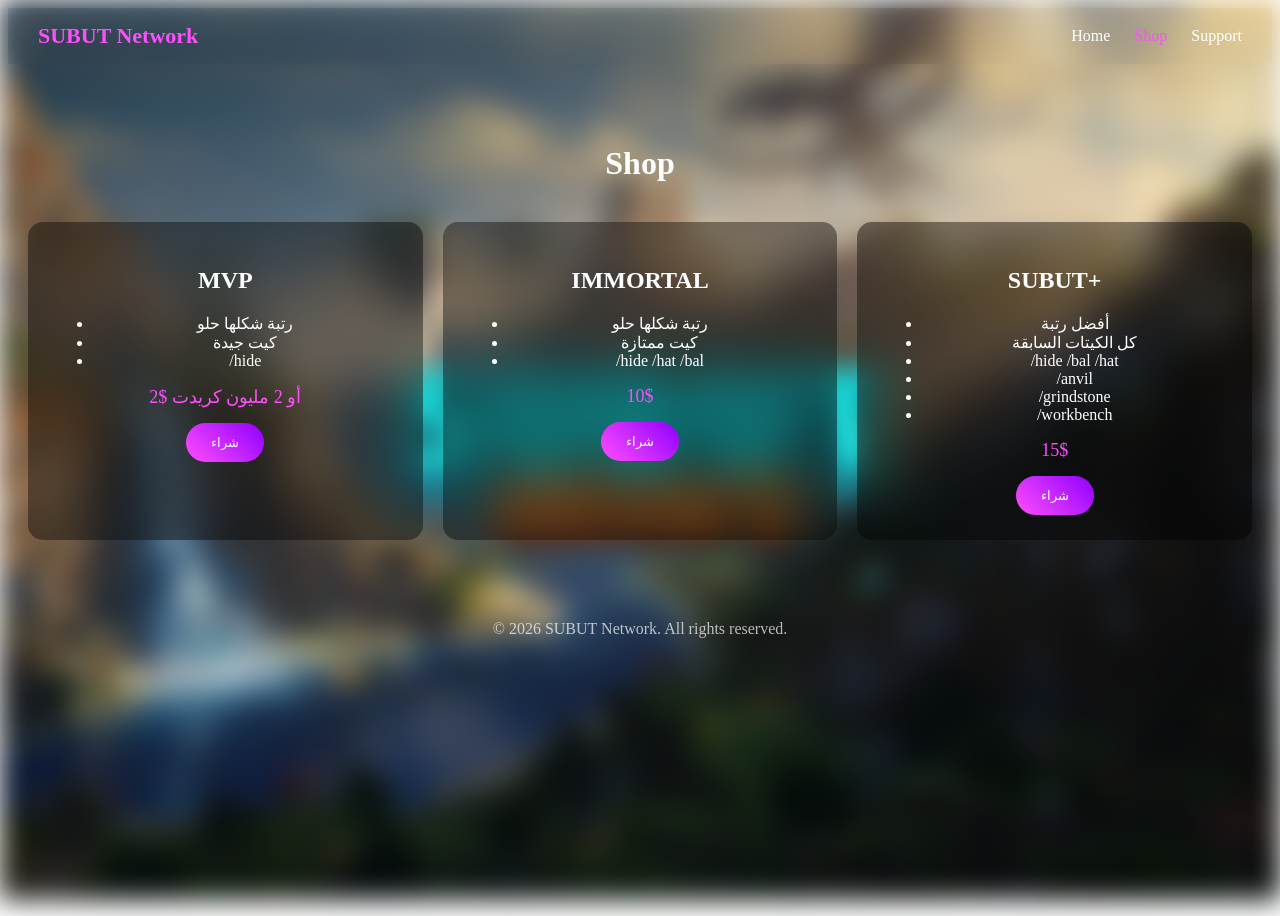
==== shop.html @ 728178e8 "Add files via upload" ====
<!DOCTYPE html>
<html lang="ar">
<head>
  <meta charset="UTF-8">
  <meta name="viewport" content="width=device-width, initial-scale=1.0">
  <title>Shop | SUBUT Network</title>
  <link rel="stylesheet" href="style.css">
</head>
<body>

<div class="background"></div>

<header class="navbar">
  <div class="logo">SUBUT Network</div>
  <nav>
    <a href="index.html">Home</a>
    <a href="shop.html" class="active">Shop</a>
    <a href="support.html">Support</a>
  </nav>
</header>

<main class="container">
  <h1>Shop</h1>
<div class="shop-grid">

    <div class="shop-card">
      <h2>MVP</h2>
      <ul>
        <li>رتبة شكلها حلو</li>
        <li>كيت جيدة</li>
        <li>/hide</li>
      </ul>
      <p class="price">2$ أو 2 مليون كريدت</p>
      <button onclick="buy()">شراء</button>
    </div>

    <div class="shop-card">
      <h2>IMMORTAL</h2>
      <ul>
        <li>رتبة شكلها حلو</li>
        <li>كيت ممتازة</li>
        <li>/hide /hat /bal</li>
      </ul>
      <p class="price">10$</p>
      <button onclick="buy()">شراء</button>
    </div>

    <div class="shop-card">
<h2>SUBUT+</h2>
      <ul>
        <li>أفضل رتبة</li>
        <li>كل الكيتات السابقة</li>
        <li>/hide /bal /hat</li>
        <li>/anvil</li>
        <li>/grindstone</li>
        <li>/workbench</li>
      </ul>
      <p class="price">15$</p>
      <button onclick="buy()">شراء</button>
    </div>

  </div>
</main>

<footer>
  © 2026 SUBUT Network. All rights reserved.
</footer>

<script src="script.js"></script>
</body>
</html>
---- style.css ----
{
  margin:0;
  padding:0;
  box-sizing:border-box;
  font-family:Segoe UI, Tahoma;
}

body{
  color:white;
  min-height:100vh;
}

.background{
  position:fixed;
  inset:0;
  background:url("image.png") center/cover no-repeat;
  filter:blur(14px);
  z-index:-1;
}

.navbar{
  display:flex;
  justify-content:space-between;
  align-items:center;
  padding:15px 30px;
backdrop-filter:blur(15px);
}

.logo{
  font-size:22px;
  font-weight:bold;
  color:#ff4dff;
}

nav a{
  margin-left:20px;
  color:white;
  text-decoration:none;
  transition:0.3s;
}

nav a:hover,
nav a.active{
  color:#ff4dff;
}

.container{
  text-align:center;
  padding:60px 20px;
}

.subtitle{
  margin-top:10px;
  opacity:0.9;
}

.cards,
.shop-grid{
  display:grid;
  grid-template-columns:repeat(auto-fit,minmax(220px,1fr));
  gap:20px;
  margin-top:40px;
}

.card,
.shop-card{
  background:rgba(0,0,0,0.4);
  padding:25px;
  border-radius:15px;
  backdrop-filter:blur(20px);
  transition:0.3s;
}

.card:hover,
.shop-card:hover{
  transform:scale(1.05);
}

.big{
  font-size:22px;
  color:#ff4dff;
}

.online{
  color:#00ff88;
}

.price{
  margin:15px 0;
  font-size:18px;
  color:#ff4dff;
}

button{
  border:none;
  padding:12px 25px;
  border-radius:30px;
  background:linear-gradient(45deg,#ff4dff,#8f00ff);
  color:white;
  cursor:pointer;
  transition:0.3s;
}

button:hover{
  transform:scale(1.1);
}

footer{
  text-align:center;
  padding:20px;
  opacity:0.7;
}
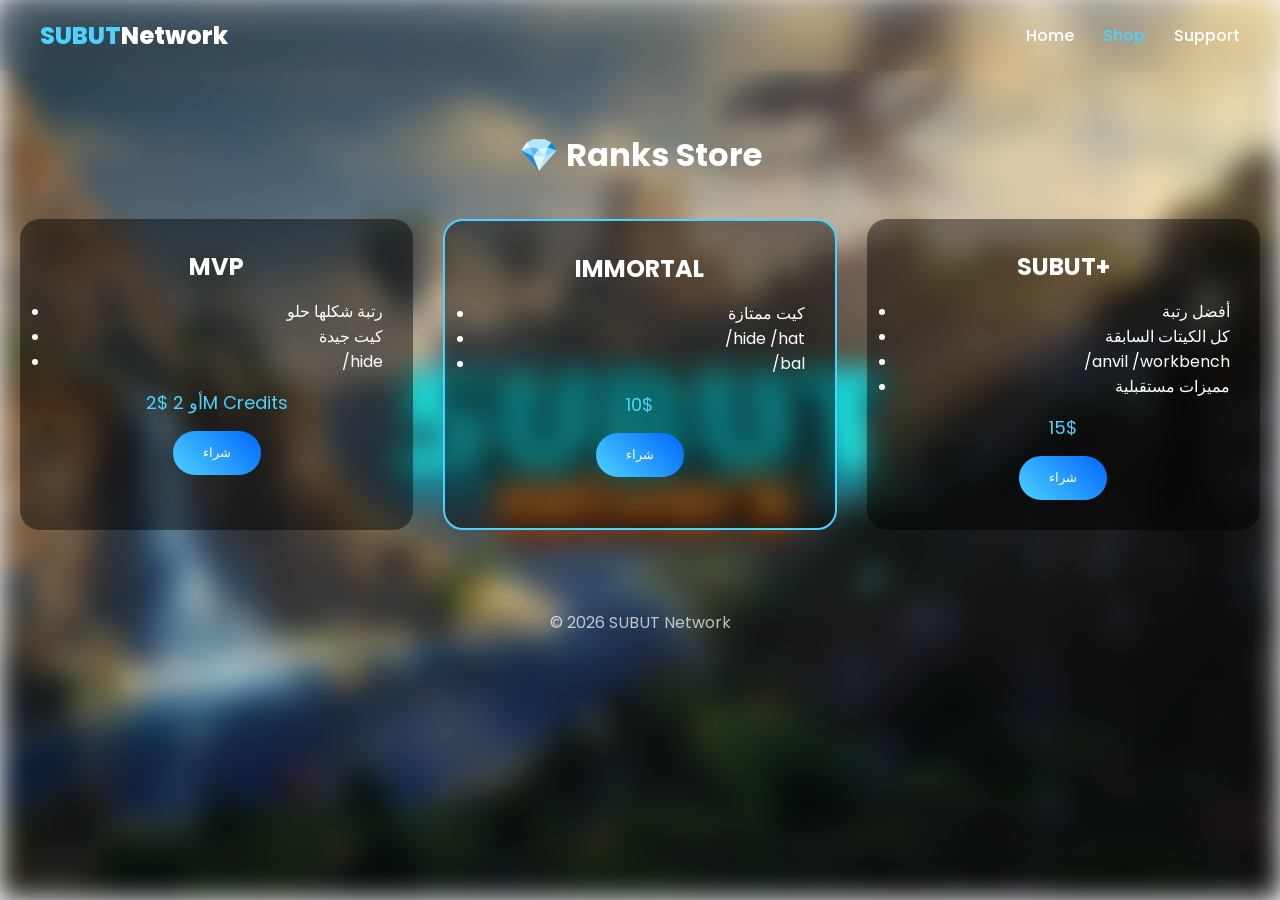
==== commit f9033632: "Add files via upload" ====
--- a/shop.html
+++ b/shop.html
@@ -1,59 +1,59 @@
 <!DOCTYPE html>
 <html lang="ar">
 <head>
-  <meta charset="UTF-8">
-  <meta name="viewport" content="width=device-width, initial-scale=1.0">
-  <title>Shop | SUBUT Network</title>
-  <link rel="stylesheet" href="style.css">
+<meta charset="UTF-8">
+<meta name="viewport" content="width=device-width, initial-scale=1.0">
+<title>Ranks | SUBUT</title>
+
+<link href="https://fonts.googleapis.com/css2?family=Poppins:wght@400;600;800&display=swap" rel="stylesheet">
+<link rel="stylesheet" href="style.css">
 </head>
 <body>
 
 <div class="background"></div>
 
 <header class="navbar">
-  <div class="logo">SUBUT Network</div>
+  <div class="logo">SUBUT<span>Network</span></div>
   <nav>
     <a href="index.html">Home</a>
-    <a href="shop.html" class="active">Shop</a>
+    <a class="active" href="shop.html">Shop</a>
     <a href="support.html">Support</a>
   </nav>
 </header>
 
 <main class="container">
-  <h1>Shop</h1>
-<div class="shop-grid">
+  <h1>💎 Ranks Store</h1>
+  <div class="rank-grid">
 
-    <div class="shop-card">
+    <div class="rank-card">
       <h2>MVP</h2>
       <ul>
         <li>رتبة شكلها حلو</li>
         <li>كيت جيدة</li>
         <li>/hide</li>
       </ul>
-      <p class="price">2$ أو 2 مليون كريدت</p>
+      <p class="price">2$ أو 2M Credits</p>
       <button onclick="buy()">شراء</button>
     </div>
 
-    <div class="shop-card">
+    <div class="rank-card highlight">
       <h2>IMMORTAL</h2>
       <ul>
-        <li>رتبة شكلها حلو</li>
         <li>كيت ممتازة</li>
-        <li>/hide /hat /bal</li>
+        <li>/hide /hat</li>
+        <li>/bal</li>
       </ul>
       <p class="price">10$</p>
       <button onclick="buy()">شراء</button>
     </div>
 
-    <div class="shop-card">
-<h2>SUBUT+</h2>
+    <div class="rank-card">
+      <h2>SUBUT+</h2>
       <ul>
         <li>أفضل رتبة</li>
         <li>كل الكيتات السابقة</li>
-        <li>/hide /bal /hat</li>
-        <li>/anvil</li>
-        <li>/grindstone</li>
-        <li>/workbench</li>
+        <li>/anvil /workbench</li>
+        <li>مميزات مستقبلية</li>
       </ul>
       <p class="price">15$</p>
       <button onclick="buy()">شراء</button>
@@ -63,7 +63,7 @@
 </main>
 
 <footer>
-  © 2026 SUBUT Network. All rights reserved.
+© 2026 SUBUT Network
 </footer>
 
 <script src="script.js"></script>
--- a/style.css
+++ b/style.css
@@ -1,112 +1,114 @@
-{
-  margin:0;
-  padding:0;
-  box-sizing:border-box;
-  font-family:Segoe UI, Tahoma;
+*{
+margin:0;
+padding:0;
+box-sizing:border-box;
+font-family:'Poppins',sans-serif;
 }
 
-body{
-  color:white;
-  min-height:100vh;
-}
+body{color:white;}
 
 .background{
-  position:fixed;
-  inset:0;
-  background:url("image.png") center/cover no-repeat;
-  filter:blur(14px);
-  z-index:-1;
+position:fixed;
+inset:0;
+background:url("image.png") center/cover no-repeat;
+filter:blur(14px);
+z-index:-1;
 }
 
 .navbar{
-  display:flex;
-  justify-content:space-between;
-  align-items:center;
-  padding:15px 30px;
+display:flex;
+justify-content:space-between;
+align-items:center;
+padding:18px 40px;
 backdrop-filter:blur(15px);
 }
-
 .logo{
-  font-size:22px;
-  font-weight:bold;
-  color:#ff4dff;
+font-size:24px;
+font-weight:800;
+color:#4dd2ff;
 }
 
+.logo span{color:white;}
+
 nav a{
-  margin-left:20px;
-  color:white;
-  text-decoration:none;
-  transition:0.3s;
+margin-left:25px;
+color:white;
+text-decoration:none;
+font-weight:500;
+transition:.3s;
 }
 
-nav a:hover,
-nav a.active{
-  color:#ff4dff;
+nav a:hover,.active{color:#4dd2ff;}
+
+.hero{
+text-align:center;
+padding:120px 20px;
 }
 
-.container{
-  text-align:center;
-  padding:60px 20px;
+.hero h1{
+font-size:48px;
+font-weight:800;
 }
 
-.subtitle{
-  margin-top:10px;
-  opacity:0.9;
+.hero p{
+margin-top:10px;
+opacity:.9;
 }
 
-.cards,
-.shop-grid{
-  display:grid;
-  grid-template-columns:repeat(auto-fit,minmax(220px,1fr));
-  gap:20px;
-  margin-top:40px;
+.hero-stats{
+display:flex;
+justify-content:center;
+gap:40px;
+margin-top:40px;
+flex-wrap:wrap;
 }
 
-.card,
-.shop-card{
-  background:rgba(0,0,0,0.4);
-  padding:25px;
-  border-radius:15px;
-  backdrop-filter:blur(20px);
-  transition:0.3s;
+.hero-stats div{
+background:rgba(0,0,0,.45);
+padding:20px 30px;
+border-radius:16px;
+backdrop-filter:blur(20px);
 }
 
-.card:hover,
-.shop-card:hover{
-  transform:scale(1.05);
+.hero-stats span{
+display:block;
+font-size:22px;
+color:#4dd2ff;
 }
 
-.big{
-  font-size:22px;
-  color:#ff4dff;
+.container{text-align:center;padding:60px 20px;}
+
+.rank-grid{
+display:grid;
+grid-template-columns:repeat(auto-fit,minmax(250px,1fr));
+gap:30px;
+margin-top:40px;
 }
 
-.online{
-  color:#00ff88;
+.rank-card{
+background:rgba(0,0,0,.45);
+padding:30px;
+border-radius:20px;
+transition:.3s;
 }
 
-.price{
-  margin:15px 0;
-  font-size:18px;
-  color:#ff4dff;
+.rank-card:hover{transform:translateY(-8px);}
+
+.rank-card ul{text-align:right;margin:15px 0;}
+
+.highlight{border:2px solid #4dd2ff;}
+.price{color:#4dd2ff;font-size:18px;margin:15px 0;}
+
+button{
+padding:12px 30px;
+border:none;
+border-radius:30px;
+background:linear-gradient(45deg,#4dd2ff,#0066ff);
+color:white;
+cursor:pointer;
+transition:.3s;
 }
 
-button{
-  border:none;
-  padding:12px 25px;
-  border-radius:30px;
-  background:linear-gradient(45deg,#ff4dff,#8f00ff);
-  color:white;
-  cursor:pointer;
-  transition:0.3s;
-}
+button:hover{transform:scale(1.08);}
 
-button:hover{
-  transform:scale(1.1);
-}
-
-footer{
-  text-align:center;
-  padding:20px;
-  opacity:0.7;
-}+footer{text-align:center;padding:20px;opacity:.7;}
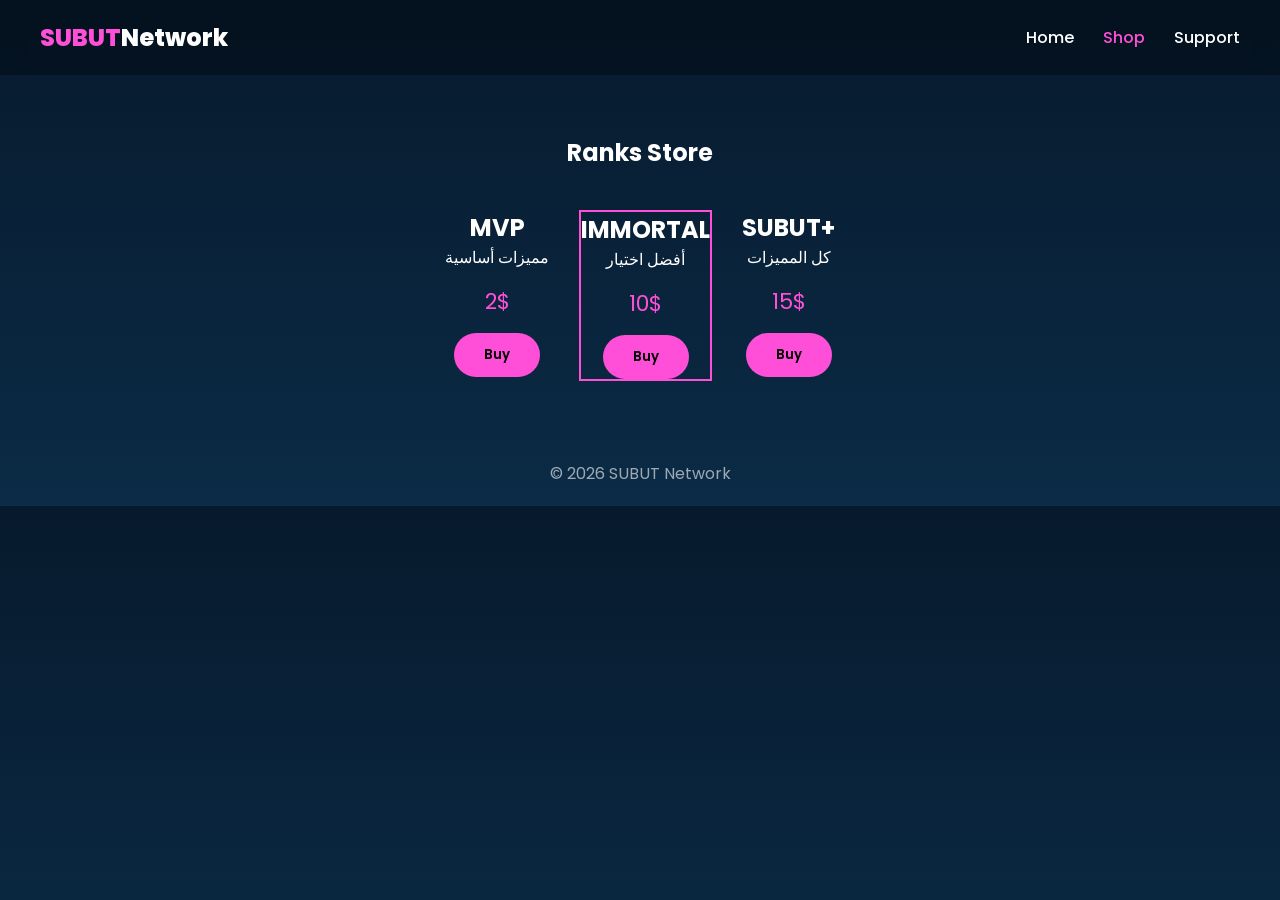
==== commit 8b08e5e4: "Add files via upload" ====
--- a/shop.html
+++ b/shop.html
@@ -1,16 +1,14 @@
 <!DOCTYPE html>
-<html lang="ar">
+<html lang="en">
 <head>
 <meta charset="UTF-8">
 <meta name="viewport" content="width=device-width, initial-scale=1.0">
 <title>Ranks | SUBUT</title>
 
-<link href="https://fonts.googleapis.com/css2?family=Poppins:wght@400;600;800&display=swap" rel="stylesheet">
+<link href="https://fonts.googleapis.com/css2?family=Poppins:wght@400;600;700&display=swap" rel="stylesheet">
 <link rel="stylesheet" href="style.css">
 </head>
 <body>
-
-<div class="background"></div>
 
 <header class="navbar">
   <div class="logo">SUBUT<span>Network</span></div>
@@ -21,51 +19,38 @@
   </nav>
 </header>
 
-<main class="container">
-  <h1>💎 Ranks Store</h1>
-  <div class="rank-grid">
+<section class="shop">
 
-    <div class="rank-card">
+  <h1>Ranks Store</h1>
+<div class="rank-cards">
+
+    <div class="rank">
       <h2>MVP</h2>
-      <ul>
-        <li>رتبة شكلها حلو</li>
-        <li>كيت جيدة</li>
-        <li>/hide</li>
-      </ul>
-      <p class="price">2$ أو 2M Credits</p>
-      <button onclick="buy()">شراء</button>
+      <p>مميزات أساسية</p>
+      <span>2$</span>
+      <button>Buy</button>
     </div>
 
-    <div class="rank-card highlight">
+    <div class="rank best">
       <h2>IMMORTAL</h2>
-      <ul>
-        <li>كيت ممتازة</li>
-        <li>/hide /hat</li>
-        <li>/bal</li>
-      </ul>
-      <p class="price">10$</p>
-      <button onclick="buy()">شراء</button>
+      <p>أفضل اختيار</p>
+      <span>10$</span>
+      <button>Buy</button>
     </div>
 
-    <div class="rank-card">
+    <div class="rank">
       <h2>SUBUT+</h2>
-      <ul>
-        <li>أفضل رتبة</li>
-        <li>كل الكيتات السابقة</li>
-        <li>/anvil /workbench</li>
-        <li>مميزات مستقبلية</li>
-      </ul>
-      <p class="price">15$</p>
-      <button onclick="buy()">شراء</button>
+      <p>كل المميزات</p>
+      <span>15$</span>
+      <button>Buy</button>
     </div>
 
   </div>
-</main>
+</section>
 
 <footer>
 © 2026 SUBUT Network
 </footer>
 
-<script src="script.js"></script>
 </body>
 </html>
--- a/style.css
+++ b/style.css
@@ -5,27 +5,24 @@
 font-family:'Poppins',sans-serif;
 }
 
-body{color:white;}
-
-.background{
-position:fixed;
-inset:0;
-background:url("image.png") center/cover no-repeat;
-filter:blur(14px);
-z-index:-1;
+body{
+background:linear-gradient(180deg,#071a2d,#0b2b46);
+color:#fff;
 }
 
 .navbar{
 display:flex;
 justify-content:space-between;
 align-items:center;
-padding:18px 40px;
-backdrop-filter:blur(15px);
+padding:20px 40px;
+background:rgba(0,0,0,.3);
+backdrop-filter:blur(10px);
 }
+
 .logo{
 font-size:24px;
 font-weight:800;
-color:#4dd2ff;
+color:#ff4fd8;
 }
 
 .logo span{color:white;}
@@ -35,80 +32,103 @@
 color:white;
 text-decoration:none;
 font-weight:500;
-transition:.3s;
 }
 
-nav a:hover,.active{color:#4dd2ff;}
+nav a.active, nav a:hover{
+color:#ff4fd8;
+}
 
 .hero{
 text-align:center;
-padding:120px 20px;
+margin:60px 0;
 }
 
-.hero h1{
-font-size:48px;
-font-weight:800;
+.neon{
+font-size:52px;
+color:#ff4fd8;
+text-shadow:0 0 20px #ff4fd8;
+}
+.hero h2{letter-spacing:6px;}
+.hero p{margin-top:10px;opacity:.9;}
+
+.cards{
+display:grid;
+grid-template-columns:repeat(auto-fit,minmax(260px,1fr));
+gap:25px;
+padding:40px;
 }
 
-.hero p{
-margin-top:10px;
-opacity:.9;
+.card{
+background:rgba(255,255,255,.05);
+border-radius:20px;
+padding:30px;
 }
 
-.hero-stats{
-display:flex;
-justify-content:center;
-gap:40px;
-margin-top:40px;
-flex-wrap:wrap;
+.card h3{
+color:#ff4fd8;
+margin-bottom:15px;
 }
 
-.hero-stats div{
-background:rgba(0,0,0,.45);
-padding:20px 30px;
-border-radius:16px;
-backdrop-filter:blur(20px);
+.big{
+font-size:32px;
+font-weight:700;
+color:#ff4fd8;
 }
 
-.hero-stats span{
-display:block;
-font-size:22px;
-color:#4dd2ff;
+.status{
+padding:8px 18px;
+border-radius:20px;
+font-weight:600;
 }
 
-.container{text-align:center;padding:60px 20px;}
+.online{
+background:#19c37d;
+color:black;
+}
 
-.rank-grid{
-display:grid;
-grid-template-columns:repeat(auto-fit,minmax(250px,1fr));
+.shop, .support{
+text-align:center;
+padding:60px 20px;
+}
+
+.rank-cards{
+display:flex;
+flex-wrap:wrap;
 gap:30px;
+justify-content:center;
 margin-top:40px;
 }
-
-.rank-card{
-background:rgba(0,0,0,.45);
+rank{
+background:rgba(255,255,255,.05);
 padding:30px;
 border-radius:20px;
-transition:.3s;
+width:260px;
 }
 
-.rank-card:hover{transform:translateY(-8px);}
+.best{
+border:2px solid #ff4fd8;
+}
 
-.rank-card ul{text-align:right;margin:15px 0;}
+.rank span{
+display:block;
+margin:15px 0;
+font-size:22px;
+color:#ff4fd8;
+}
 
-.highlight{border:2px solid #4dd2ff;}
-.price{color:#4dd2ff;font-size:18px;margin:15px 0;}
-
-button{
+button, .discord{
 padding:12px 30px;
 border:none;
 border-radius:30px;
-background:linear-gradient(45deg,#4dd2ff,#0066ff);
-color:white;
+background:#ff4fd8;
+color:black;
 cursor:pointer;
-transition:.3s;
+text-decoration:none;
+font-weight:600;
 }
 
-button:hover{transform:scale(1.08);}
-
-footer{text-align:center;padding:20px;opacity:.7;}+footer{
+text-align:center;
+padding:20px;
+opacity:.6;
+}
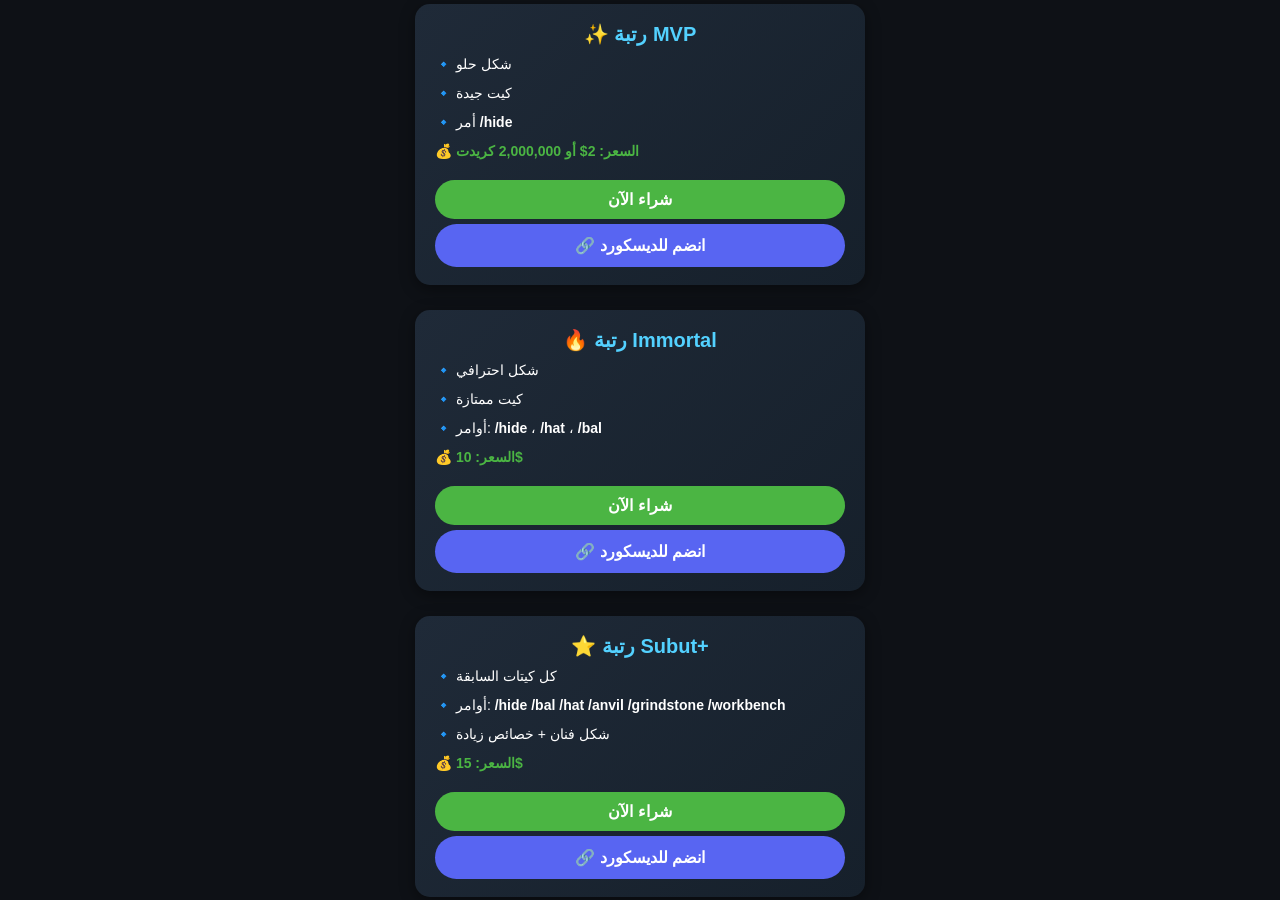
==== commit 894bc312: "Add files via upload" ====
--- a/shop.html
+++ b/shop.html
@@ -1,56 +1,140 @@
 <!DOCTYPE html>
-<html lang="en">
+<html lang="ar">
 <head>
 <meta charset="UTF-8">
-<meta name="viewport" content="width=device-width, initial-scale=1.0">
-<title>Ranks | SUBUT</title>
+<meta name="viewport" content="width=device-width,initial-scale=1">
+<title>Shop Ranks</title>
+<style>
 
-<link href="https://fonts.googleapis.com/css2?family=Poppins:wght@400;600;700&display=swap" rel="stylesheet">
-<link rel="stylesheet" href="style.css">
+/* =========== BODY =========== */
+body {
+  margin: 0;
+  padding: 0;
+  font-family: "Segoe UI", sans-serif;
+  background: #0e1116;
+  color: #fff;
+  display: flex;
+  justify-content: center;
+  align-items: center;
+  min-height: 100vh;
+}
+
+/* =========== CONTAINER =========== */
+.container {
+  width: 90%;
+  max-width: 450px;
+  display: flex;
+  flex-direction: column;
+  gap: 25px;
+}
+
+/* =========== RANK BOX =========== */
+.rank-box {
+  background: linear-gradient(135deg, #1f2a38, #16202b);
+  border-radius: 15px;
+  padding: 18px 20px;
+  box-shadow: 0px 4px 15px rgba(0,0,0,0.4);
+  position: relative;
+  overflow: hidden;
+  animation: fadeIn 0.8s ease;
+}
+
+/* =========== TITLE =========== */
+.rank-box h2 {
+  margin: 0;
+  font-size: 20px;
+  text-align: center;
+  color: #53d1ff;
+}
+
+/* =========== PERKS LIST =========== */
+.rank-box p {
+  font-size: 14px;
+  margin: 8px 0;
+  line-height: 1.5;
+}
+
+/* =========== PRICE BUTTON =========== */
+.btn-buy {
+  width: 100%;
+  margin-top: 10px;
+  padding: 10px;
+  background: #4bb543;
+  border: none;
+  border-radius: 30px;
+  cursor: pointer;
+  font-size: 16px;
+  color: #fff;
+  font-weight: bold;
+  transition: 0.3s ease;
+}
+.btn-buy:hover {
+  transform: scale(1.05);
+  background: #39a830;
+}
+
+/* =========== DISCORD BUTTON =========== */
+.btn-dc {
+  margin-top: 5px;
+  text-decoration: none;
+  text-align: center;
+  display: block;
+  background: #5865F2;
+  color: #fff;
+  padding: 12px;
+  border-radius: 40px;
+  font-weight: bold;
+  transition: 0.4s ease;
+}
+.btn-dc:hover {
+  background: #4752c4;
+  transform: scale(1.05);
+}
+/* =========== ANIMATION =========== */
+@keyframes fadeIn {
+  from { opacity: 0; transform: translateY(15px); }
+  to { opacity: 1; transform: translateY(0); }
+}
+
+</style>
 </head>
 <body>
 
-<header class="navbar">
-  <div class="logo">SUBUT<span>Network</span></div>
-  <nav>
-    <a href="index.html">Home</a>
-    <a class="active" href="shop.html">Shop</a>
-    <a href="support.html">Support</a>
-  </nav>
-</header>
+<div class="container">
 
-<section class="shop">
+  <!-- ===== MVP RANK ===== -->
+  <div class="rank-box">
+    <h2>✨ رتبة MVP</h2>
+    <p>🔹 شكل حلو</p>
+    <p>🔹 كيت جيدة</p>
+    <p>🔹 أمر <b>/hide</b></p>
+    <p style="color:#4bb543; font-weight:bold;">💰 السعر: 2$ أو 2,000,000 كريدت</p>
+    <button class="btn-buy">شراء الآن</button>
+    <a href="https://discord.gg/subut" target="_blank" class="btn-dc">🔗 انضم للديسكورد</a>
+  </div>
+<!-- ===== IMMORTAL RANK ===== -->
+  <div class="rank-box">
+    <h2>🔥 رتبة Immortal</h2>
+    <p>🔹 شكل احترافي</p>
+    <p>🔹 كيت ممتازة</p>
+    <p>🔹 أوامر: <b>/hide</b> ، <b>/hat</b> ، <b>/bal</b></p>
+    <p style="color:#4bb543; font-weight:bold;">💰 السعر: 10$</p>
+    <button class="btn-buy">شراء الآن</button>
+    <a href="https://discord.gg/subut" target="_blank" class="btn-dc">🔗 انضم للديسكورد</a>
+  </div>
 
-  <h1>Ranks Store</h1>
-<div class="rank-cards">
+  <!-- ===== SUBUT+ RANK ===== -->
+  <div class="rank-box">
+    <h2>⭐ رتبة Subut+</h2>
+    <p>🔹 كل كيتات السابقة</p>
+    <p>🔹 أوامر: <b>/hide /bal /hat /anvil /grindstone /workbench</b></p>
+    <p>🔹 شكل فنان + خصائص زيادة</p>
+    <p style="color:#4bb543; font-weight:bold;">💰 السعر: 15$</p>
+    <button class="btn-buy">شراء الآن</button>
+    <a href="https://discord.gg/subut" target="_blank" class="btn-dc">🔗 انضم للديسكورد</a>
+  </div>
 
-    <div class="rank">
-      <h2>MVP</h2>
-      <p>مميزات أساسية</p>
-      <span>2$</span>
-      <button>Buy</button>
-    </div>
-
-    <div class="rank best">
-      <h2>IMMORTAL</h2>
-      <p>أفضل اختيار</p>
-      <span>10$</span>
-      <button>Buy</button>
-    </div>
-
-    <div class="rank">
-      <h2>SUBUT+</h2>
-      <p>كل المميزات</p>
-      <span>15$</span>
-      <button>Buy</button>
-    </div>
-
-  </div>
-</section>
-
-<footer>
-© 2026 SUBUT Network
-</footer>
+</div>
 
 </body>
 </html>
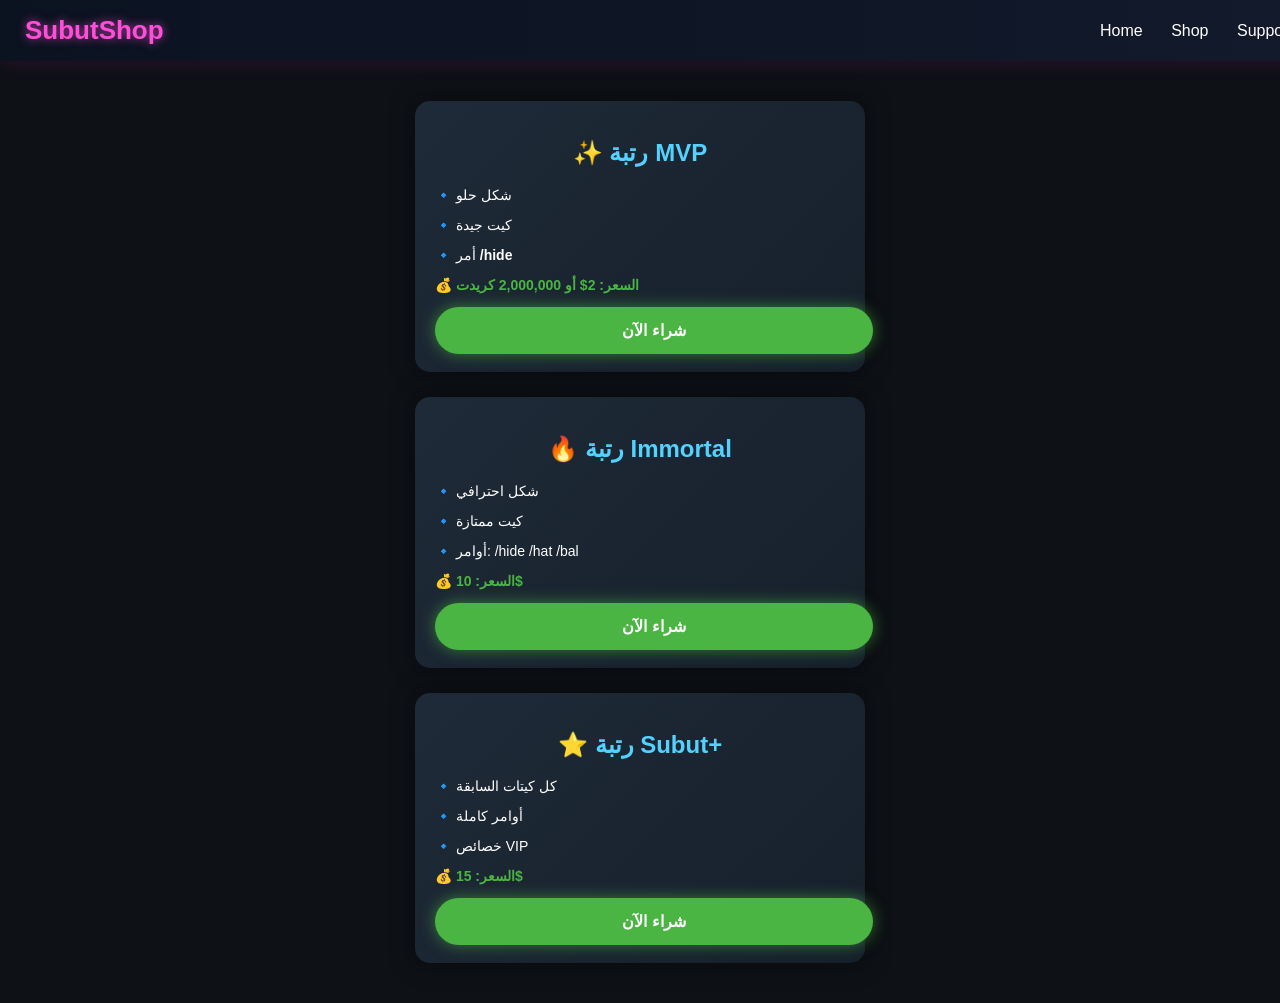
==== commit f3fe93a2: "Add files via upload" ====
--- a/shop.html
+++ b/shop.html
@@ -3,135 +3,144 @@
 <head>
 <meta charset="UTF-8">
 <meta name="viewport" content="width=device-width,initial-scale=1">
-<title>Shop Ranks</title>
+<title>SubutShop</title>
+
 <style>
-
-/* =========== BODY =========== */
-body {
-  margin: 0;
-  padding: 0;
-  font-family: "Segoe UI", sans-serif;
-  background: #0e1116;
-  color: #fff;
-  display: flex;
-  justify-content: center;
-  align-items: center;
-  min-height: 100vh;
+body{
+  margin:0;
+  font-family:"Segoe UI",sans-serif;
+  background:#0e1116;
+  color:#fff;
 }
 
-/* =========== CONTAINER =========== */
-.container {
-  width: 90%;
-  max-width: 450px;
-  display: flex;
-  flex-direction: column;
-  gap: 25px;
+/* ===== NAVBAR ===== */
+.navbar{
+  width:100%;
+  background:linear-gradient(90deg,#0b1220,#121a2b);
+  padding:15px 25px;
+  display:flex;
+  align-items:center;
+  justify-content:space-between;
+box-shadow:0 0 20px rgba(255,0,200,0.15);
 }
 
-/* =========== RANK BOX =========== */
-.rank-box {
-  background: linear-gradient(135deg, #1f2a38, #16202b);
-  border-radius: 15px;
-  padding: 18px 20px;
-  box-shadow: 0px 4px 15px rgba(0,0,0,0.4);
-  position: relative;
-  overflow: hidden;
-  animation: fadeIn 0.8s ease;
+.logo{
+  font-size:26px;
+  font-weight:bold;
+  color:#ff4fd8;
+  text-shadow:0 0 10px rgba(255,79,216,.7);
 }
 
-/* =========== TITLE =========== */
-.rank-box h2 {
-  margin: 0;
-  font-size: 20px;
-  text-align: center;
-  color: #53d1ff;
+.nav-links a{
+  margin:0 12px;
+  text-decoration:none;
+  color:#fff;
+  font-weight:500;
+  transition:.3s;
+}
+.nav-links a:hover{
+  color:#ff4fd8;
 }
 
-/* =========== PERKS LIST =========== */
-.rank-box p {
-  font-size: 14px;
-  margin: 8px 0;
-  line-height: 1.5;
+/* ===== CONTAINER ===== */
+.container{
+  width:90%;
+  max-width:450px;
+  margin:40px auto;
+  display:flex;
+  flex-direction:column;
+  gap:25px;
 }
 
-/* =========== PRICE BUTTON =========== */
-.btn-buy {
-  width: 100%;
-  margin-top: 10px;
-  padding: 10px;
-  background: #4bb543;
-  border: none;
-  border-radius: 30px;
-  cursor: pointer;
-  font-size: 16px;
-  color: #fff;
-  font-weight: bold;
-  transition: 0.3s ease;
-}
-.btn-buy:hover {
-  transform: scale(1.05);
-  background: #39a830;
+/* ===== RANK BOX ===== */
+.rank-box{
+  background:linear-gradient(135deg,#1f2a38,#16202b);
+  border-radius:15px;
+  padding:18px 20px;
+  box-shadow:0 0 25px rgba(0,0,0,.5);
+  animation:fadeIn .8s ease;
 }
 
-/* =========== DISCORD BUTTON =========== */
-.btn-dc {
-  margin-top: 5px;
-  text-decoration: none;
-  text-align: center;
-  display: block;
-  background: #5865F2;
-  color: #fff;
-  padding: 12px;
-  border-radius: 40px;
-  font-weight: bold;
-  transition: 0.4s ease;
-}
-.btn-dc:hover {
-  background: #4752c4;
-  transform: scale(1.05);
-}
-/* =========== ANIMATION =========== */
-@keyframes fadeIn {
-  from { opacity: 0; transform: translateY(15px); }
-  to { opacity: 1; transform: translateY(0); }
+.rank-box h2{
+  text-align:center;
+  color:#53d1ff;
 }
 
+.rank-box p{
+  font-size:14px;
+}
+
+/* ===== BUY BUTTON ===== */
+.btn-buy{
+  width:100%;
+  margin-top:12px;
+  padding:14px;
+  background:#4bb543;
+  border:none;
+  border-radius:30px;
+  color:#fff;
+  font-size:16px;
+  font-weight:bold;
+  cursor:pointer;
+  text-decoration:none;
+  display:block;
+  text-align:center;
+  box-shadow:0 0 15px rgba(75,181,67,.6);
+  transition:.3s;
+}
+.btn-buy:hover{
+  background:#39a830;
+  transform:scale(1.05);
+}
+
+/* ===== ANIMATION ===== */
+@keyframes fadeIn{
+  from{opacity:0;transform:translateY(15px);}
+  to{opacity:1;transform:translateY(0);}
+}
 </style>
 </head>
+
 <body>
 
+<!-- ===== NAVBAR ===== -->
+<div class="navbar">
+  <div class="logo">SubutShop</div>
+
+  <div class="nav-links">
+    <a href="index.html">Home</a>
+    <a href="shop.html">Shop</a>
+    <a href="support.html">Support</a>
+  </div>
+</div>
+<!-- ===== SHOP ===== -->
 <div class="container">
 
-  <!-- ===== MVP RANK ===== -->
   <div class="rank-box">
     <h2>✨ رتبة MVP</h2>
     <p>🔹 شكل حلو</p>
     <p>🔹 كيت جيدة</p>
     <p>🔹 أمر <b>/hide</b></p>
-    <p style="color:#4bb543; font-weight:bold;">💰 السعر: 2$ أو 2,000,000 كريدت</p>
-    <button class="btn-buy">شراء الآن</button>
-    <a href="https://discord.gg/subut" target="_blank" class="btn-dc">🔗 انضم للديسكورد</a>
+    <p style="color:#4bb543;font-weight:bold;">💰 السعر: 2$ أو 2,000,000 كريدت</p>
+    <a href="https://discord.gg/subut" target="_blank" class="btn-buy">شراء الآن</a>
   </div>
-<!-- ===== IMMORTAL RANK ===== -->
+
   <div class="rank-box">
     <h2>🔥 رتبة Immortal</h2>
     <p>🔹 شكل احترافي</p>
     <p>🔹 كيت ممتازة</p>
-    <p>🔹 أوامر: <b>/hide</b> ، <b>/hat</b> ، <b>/bal</b></p>
-    <p style="color:#4bb543; font-weight:bold;">💰 السعر: 10$</p>
-    <button class="btn-buy">شراء الآن</button>
-    <a href="https://discord.gg/subut" target="_blank" class="btn-dc">🔗 انضم للديسكورد</a>
+    <p>🔹 أوامر: /hide /hat /bal</p>
+    <p style="color:#4bb543;font-weight:bold;">💰 السعر: 10$</p>
+    <a href="https://discord.gg/subut" target="_blank" class="btn-buy">شراء الآن</a>
   </div>
 
-  <!-- ===== SUBUT+ RANK ===== -->
   <div class="rank-box">
     <h2>⭐ رتبة Subut+</h2>
     <p>🔹 كل كيتات السابقة</p>
-    <p>🔹 أوامر: <b>/hide /bal /hat /anvil /grindstone /workbench</b></p>
-    <p>🔹 شكل فنان + خصائص زيادة</p>
-    <p style="color:#4bb543; font-weight:bold;">💰 السعر: 15$</p>
-    <button class="btn-buy">شراء الآن</button>
-    <a href="https://discord.gg/subut" target="_blank" class="btn-dc">🔗 انضم للديسكورد</a>
+    <p>🔹 أوامر كاملة</p>
+    <p>🔹 خصائص VIP</p>
+    <p style="color:#4bb543;font-weight:bold;">💰 السعر: 15$</p>
+    <a href="https://discord.gg/subut" target="_blank" class="btn-buy">شراء الآن</a>
   </div>
 
 </div>
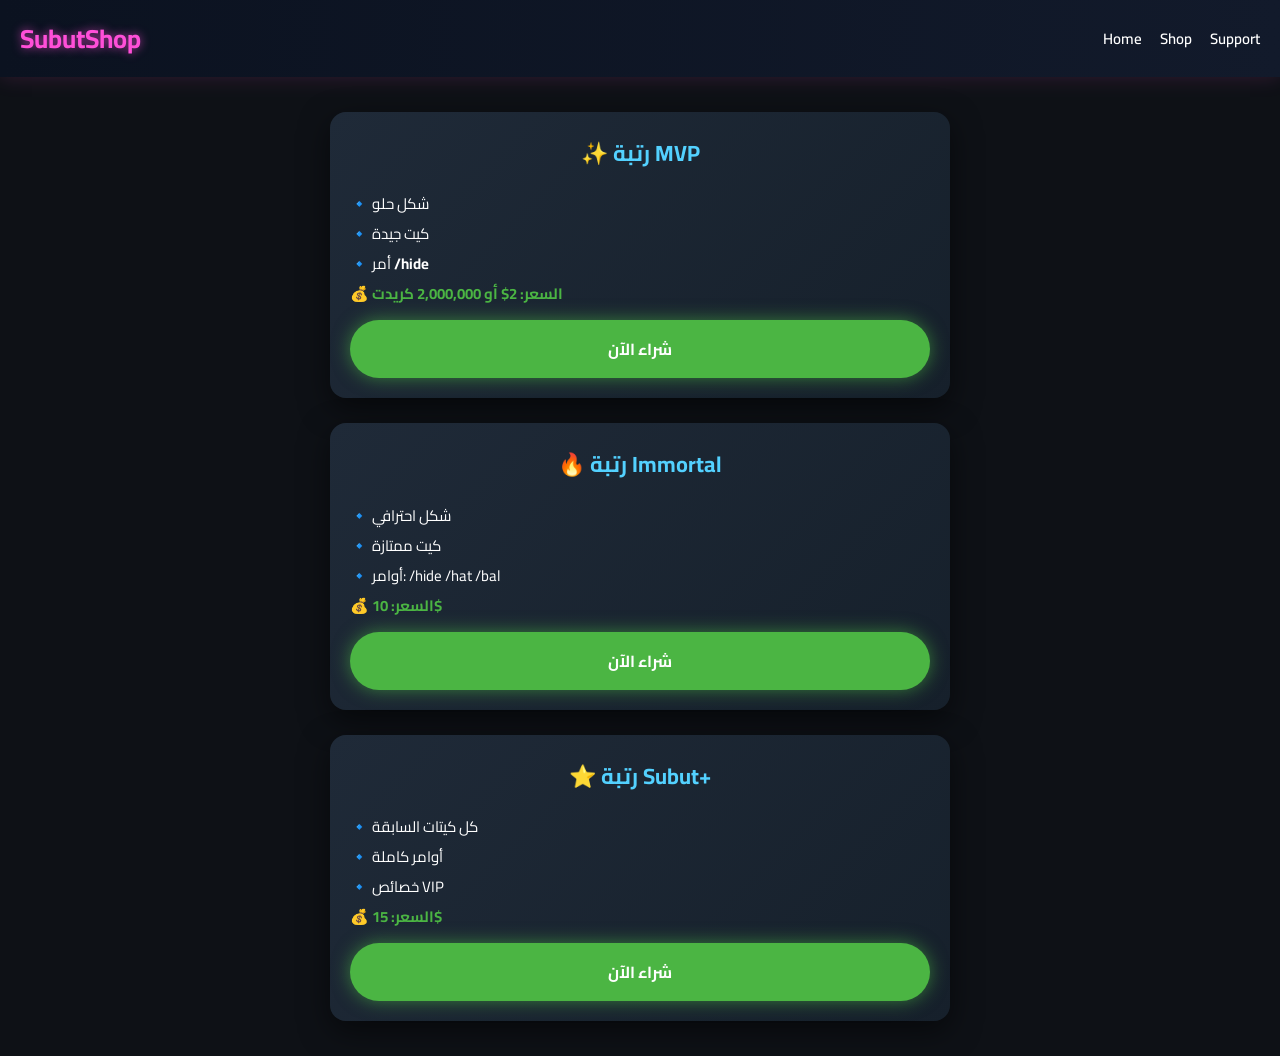
==== commit 5c5e0d7d: "Add files via upload" ====
--- a/shop.html
+++ b/shop.html
@@ -2,14 +2,28 @@
 <html lang="ar">
 <head>
 <meta charset="UTF-8">
-<meta name="viewport" content="width=device-width,initial-scale=1">
+<meta name="viewport" content="width=device-width, initial-scale=1">
 <title>SubutShop</title>
 
+<!-- Google Fonts -->
+<link href="https://fonts.googleapis.com/css2?family=Poppins:wght@400;600;700&family=Cairo:wght@400;600;700&display=swap" rel="stylesheet">
+
 <style>
+:root{
+  --main:#ff4fd8;
+  --bg:#0e1116;
+  --card1:#1f2a38;
+  --card2:#16202b;
+  --green:#4bb543;
+}
+*{
+  box-sizing:border-box;
+}
+
 body{
   margin:0;
-  font-family:"Segoe UI",sans-serif;
-  background:#0e1116;
+  font-family:"Cairo","Poppins",sans-serif;
+  background:var(--bg);
   color:#fff;
 }
 
@@ -17,75 +31,85 @@
 .navbar{
   width:100%;
   background:linear-gradient(90deg,#0b1220,#121a2b);
-  padding:15px 25px;
+  padding:14px 20px;
   display:flex;
   align-items:center;
   justify-content:space-between;
-box-shadow:0 0 20px rgba(255,0,200,0.15);
+  flex-wrap:wrap;
+  gap:10px;
+  box-shadow:0 0 20px rgba(255,79,216,.15);
 }
 
 .logo{
   font-size:26px;
-  font-weight:bold;
-  color:#ff4fd8;
+  font-weight:700;
+  color:var(--main);
   text-shadow:0 0 10px rgba(255,79,216,.7);
 }
 
+.nav-links{
+  display:flex;
+  gap:18px;
+}
+
 .nav-links a{
-  margin:0 12px;
   text-decoration:none;
   color:#fff;
-  font-weight:500;
+  font-weight:600;
+  font-size:15px;
   transition:.3s;
 }
 .nav-links a:hover{
-  color:#ff4fd8;
+  color:var(--main);
 }
 
 /* ===== CONTAINER ===== */
 .container{
-  width:90%;
-  max-width:450px;
-  margin:40px auto;
+  width:100%;
+  max-width:500px;
+  padding:0 15px;
+  margin:35px auto;
   display:flex;
   flex-direction:column;
   gap:25px;
 }
-
 /* ===== RANK BOX ===== */
 .rank-box{
-  background:linear-gradient(135deg,#1f2a38,#16202b);
-  border-radius:15px;
-  padding:18px 20px;
-  box-shadow:0 0 25px rgba(0,0,0,.5);
-  animation:fadeIn .8s ease;
+  background:linear-gradient(135deg,var(--card1),var(--card2));
+  border-radius:16px;
+  padding:20px;
+  box-shadow:0 10px 30px rgba(0,0,0,.5);
+  animation:fadeIn .7s ease;
 }
 
 .rank-box h2{
+  margin-top:0;
   text-align:center;
+  font-size:20px;
   color:#53d1ff;
 }
 
 .rank-box p{
   font-size:14px;
+  margin:6px 0;
+  line-height:1.6;
 }
 
 /* ===== BUY BUTTON ===== */
 .btn-buy{
   width:100%;
-  margin-top:12px;
+  margin-top:14px;
   padding:14px;
-  background:#4bb543;
+  background:var(--green);
   border:none;
-  border-radius:30px;
+  border-radius:35px;
   color:#fff;
   font-size:16px;
-  font-weight:bold;
-  cursor:pointer;
+  font-weight:700;
   text-decoration:none;
   display:block;
   text-align:center;
-  box-shadow:0 0 15px rgba(75,181,67,.6);
+  box-shadow:0 0 18px rgba(75,181,67,.6);
   transition:.3s;
 }
 .btn-buy:hover{
@@ -97,6 +121,32 @@
 @keyframes fadeIn{
   from{opacity:0;transform:translateY(15px);}
   to{opacity:1;transform:translateY(0);}
+}
+
+/* ===== RESPONSIVE ===== */
+@media (max-width:600px){
+  .navbar{
+    flex-direction:column;
+    text-align:center;
+  }
+  .logo{
+    font-size:24px;
+  }
+  .nav-links{
+    justify-content:center;
+  }
+}
+
+@media (min-width:900px){
+  .container{
+    max-width:650px;
+  }
+  .rank-box h2{
+    font-size:22px;
+  }
+  .rank-box p{
+    font-size:15px;
+  }
 }
 </style>
 </head>
@@ -121,7 +171,7 @@
     <p>🔹 شكل حلو</p>
     <p>🔹 كيت جيدة</p>
     <p>🔹 أمر <b>/hide</b></p>
-    <p style="color:#4bb543;font-weight:bold;">💰 السعر: 2$ أو 2,000,000 كريدت</p>
+    <p style="color:#4bb543;font-weight:700;">💰 السعر: 2$ أو 2,000,000 كريدت</p>
     <a href="https://discord.gg/subut" target="_blank" class="btn-buy">شراء الآن</a>
   </div>
 
@@ -130,7 +180,7 @@
     <p>🔹 شكل احترافي</p>
     <p>🔹 كيت ممتازة</p>
     <p>🔹 أوامر: /hide /hat /bal</p>
-    <p style="color:#4bb543;font-weight:bold;">💰 السعر: 10$</p>
+    <p style="color:#4bb543;font-weight:700;">💰 السعر: 10$</p>
     <a href="https://discord.gg/subut" target="_blank" class="btn-buy">شراء الآن</a>
   </div>
 
@@ -139,7 +189,7 @@
     <p>🔹 كل كيتات السابقة</p>
     <p>🔹 أوامر كاملة</p>
     <p>🔹 خصائص VIP</p>
-    <p style="color:#4bb543;font-weight:bold;">💰 السعر: 15$</p>
+    <p style="color:#4bb543;font-weight:700;">💰 السعر: 15$</p>
     <a href="https://discord.gg/subut" target="_blank" class="btn-buy">شراء الآن</a>
   </div>
 
